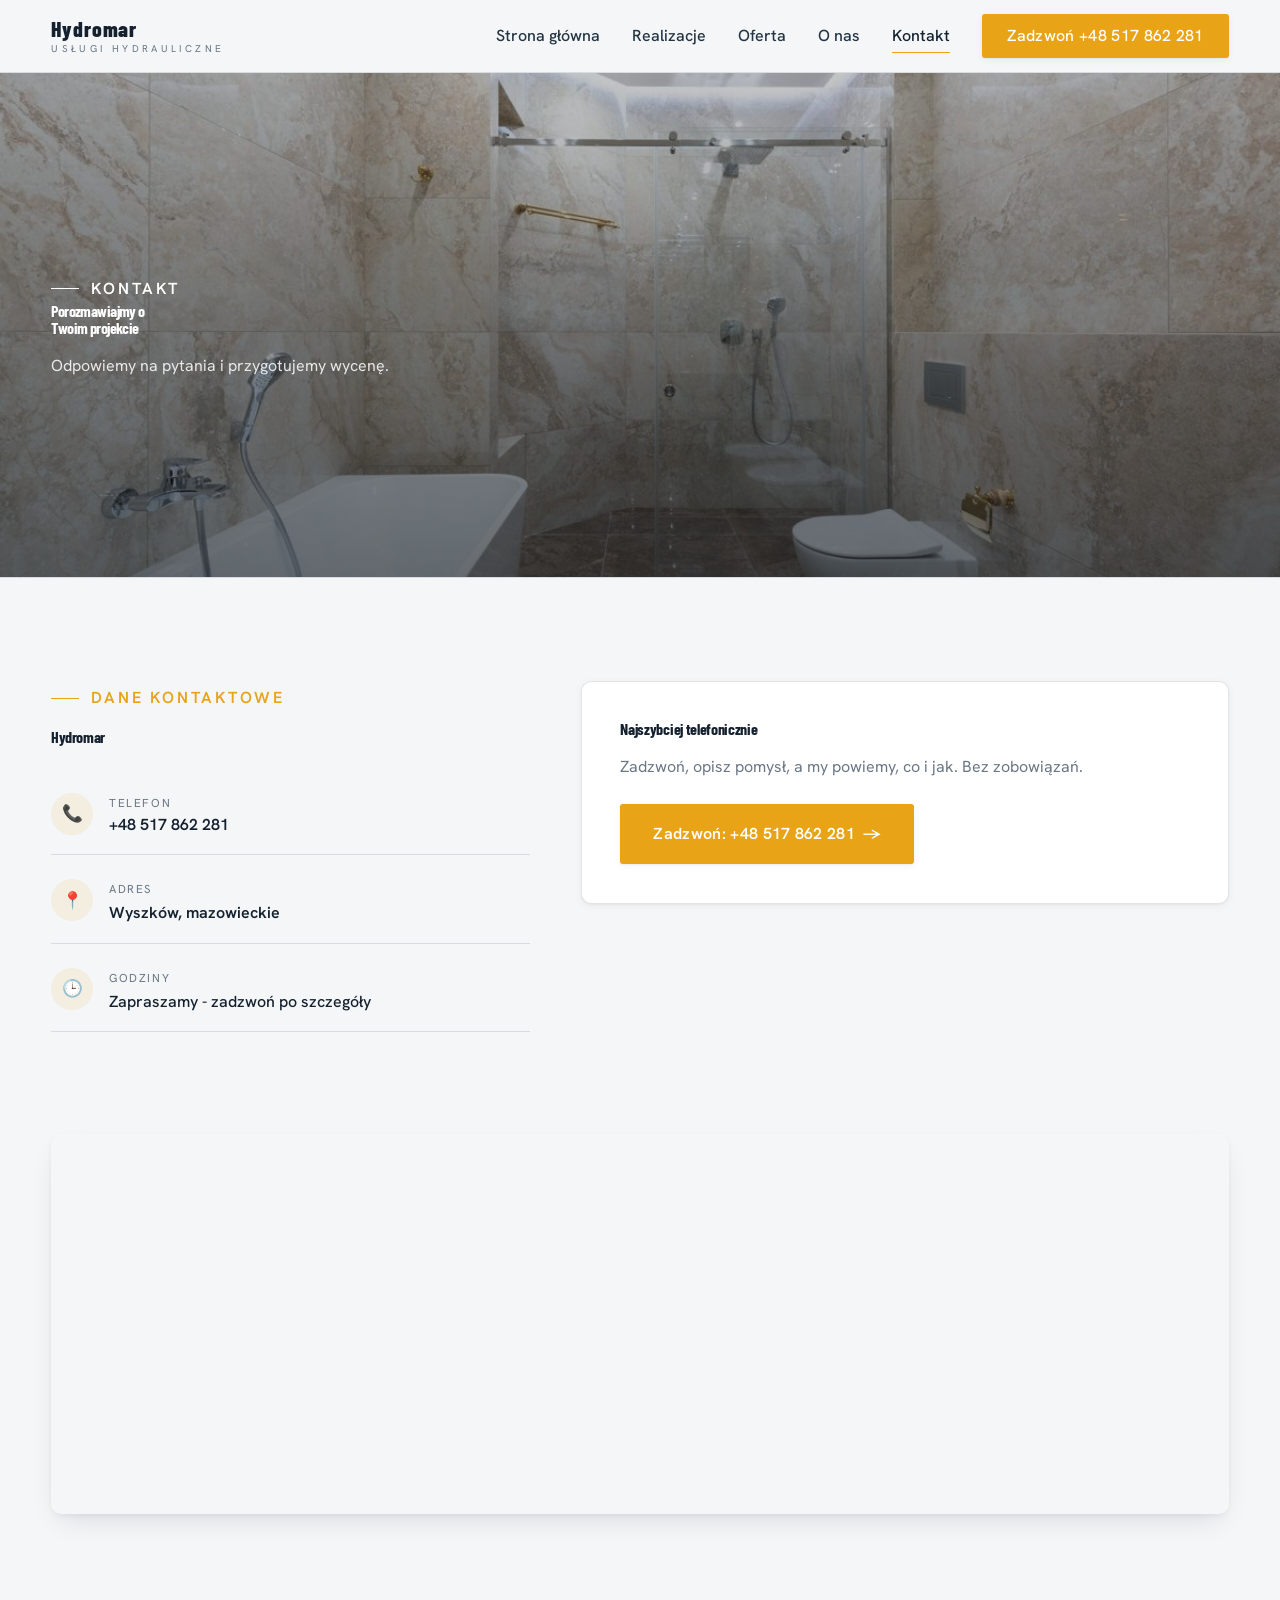
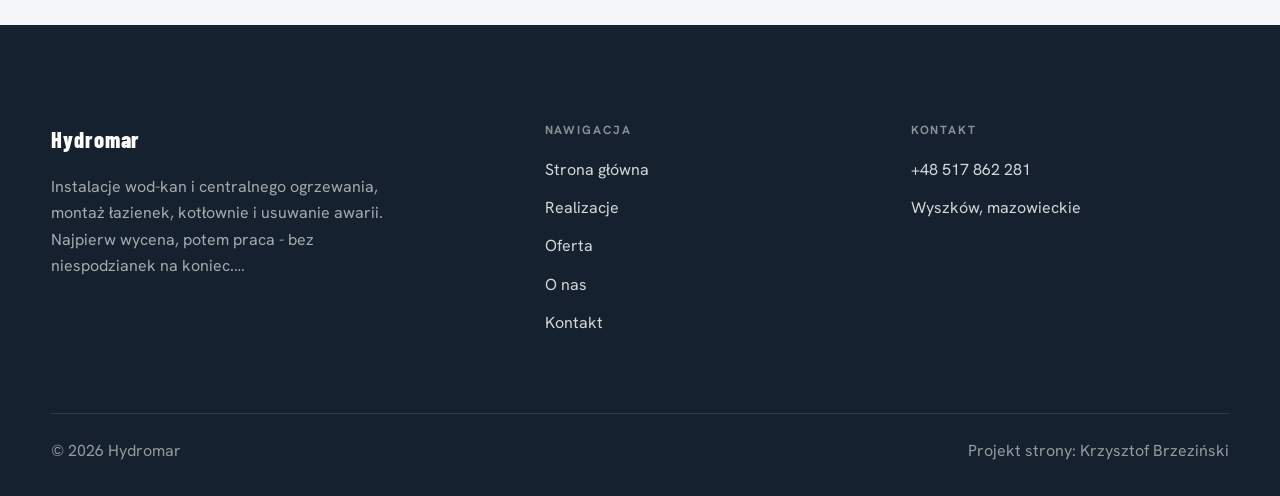
==== kontakt.html @ 0a8b708d "Strona demo: hydromar-uslugi-hydrauliczne" ====
<!DOCTYPE html>
<html lang="pl">
<head>
<meta charset="UTF-8">
<meta name="viewport" content="width=device-width, initial-scale=1.0">
<title>Kontakt - Hydromar</title>
<meta name="description" content="Kontakt Hydromar - Wyszków, mazowieckie">
<link rel="preconnect" href="https://fonts.googleapis.com">
<link rel="preconnect" href="https://fonts.gstatic.com" crossorigin>
<link href="https://fonts.googleapis.com/css2?family=Barlow+Condensed:wght@500;600;700&family=Hanken+Grotesk:wght@400;500;600&display=swap" rel="stylesheet">
<link rel="stylesheet" href="assets/styles.css">
</head>
<body>

<header class="nav">
  <div class="wrap nav-inner">
    <a class="brand" href="index.html"><span class="name">Hydromar</span><span class="sub">Usługi hydrauliczne</span></a>
    <nav class="nav-links">
      <a href="index.html">Strona główna</a>
      <a href="realizacje.html">Realizacje</a>
      <a href="oferta.html">Oferta</a>
      <a href="o-nas.html">O nas</a>
      <a href="kontakt.html" class="active">Kontakt</a>
      <a href="tel:+48517862281" class="btn btn-accent">Zadzwoń +48 517 862 281</a>
    </nav>
    <button class="nav-toggle" aria-label="Menu"><span></span><span></span><span></span></button>
  </div>
</header>

<section class="pagehead">
  <img src="img/g1.jpg" alt="Hydromar - Porozmawiajmy o Twoim projekcie">
  <div class="wrap">
    <span class="eyebrow">Kontakt</span>
    <h1>Porozmawiajmy o Twoim projekcie</h1>
    <p>Odpowiemy na pytania i przygotujemy wycenę.</p>
  </div>
</section>
<section>
  <div class="wrap contact-grid">
    <div class="reveal">
      <span class="eyebrow">Dane kontaktowe</span>
      <h2 style="margin:var(--space-4) 0 var(--space-6)">Hydromar</h2>
      <div class="info-list">
        <div class="info-row"><div class="ic">📞</div><div><div class="lbl">Telefon</div><a class="val" href="tel:+48517862281">+48 517 862 281</a></div></div>
        <div class="info-row"><div class="ic">📍</div><div><div class="lbl">Adres</div><div class="val">Wyszków, mazowieckie</div></div></div>
        <div class="info-row"><div class="ic">🕒</div><div><div class="lbl">Godziny</div><div class="val" style="font-weight:500">Zapraszamy - zadzwoń po szczegóły</div></div></div>
      </div>
    </div>
    <div class="reveal">
      <div class="form">
        <h3 style="margin-bottom:var(--space-4)">Najszybciej telefonicznie</h3>
        <p class="muted" style="margin-bottom:var(--space-5)">Zadzwoń, opisz pomysł, a my powiemy, co i jak. Bez zobowiązań.</p>
        <a href="tel:+48517862281" class="btn btn-accent" style="justify-content:center">Zadzwoń: +48 517 862 281 <span class="arr">→</span></a>
      </div>
    </div>
  </div>
</section>
<section style="padding-top:0">
  <div class="wrap reveal">
    <iframe class="map" title="Hydromar - Wyszków" src="https://maps.google.com/maps?q=52.6348017%2C21.3755526&z=15&output=embed" loading="lazy" referrerpolicy="no-referrer-when-downgrade"></iframe>
  </div>
</section>

<footer>
  <div class="wrap">
    <div class="foot-grid">
      <div class="foot-brand">
        <div class="name">Hydromar</div>
        <p>Instalacje wod-kan i centralnego ogrzewania, montaż łazienek, kotłownie i usuwanie awarii. Najpierw wycena, potem praca - bez niespodzianek na koniec.…</p>
      </div>
      <div class="foot-col">
        <h4>Nawigacja</h4>
        <a href="index.html">Strona główna</a>
        <a href="realizacje.html">Realizacje</a>
        <a href="oferta.html">Oferta</a>
        <a href="o-nas.html">O nas</a>
        <a href="kontakt.html">Kontakt</a>
      </div>
      <div class="foot-col">
        <h4>Kontakt</h4>
        <a href="tel:+48517862281">+48 517 862 281</a>
        <p>Wyszków, mazowieckie</p>
      </div>
    </div>
    <div class="foot-bot">
      <span>© 2026 Hydromar</span>
      <span>Projekt strony: Krzysztof Brzeziński</span>
    </div>
  </div>
</footer>
<div class="sticky-call"><a class="sc-call" href="tel:+48517862281">📞 Zadzwoń</a><a class="sc-quote" href="kontakt.html">Bezpłatna wycena</a></div>

<script src="assets/main.js"></script>
</body>
</html>
---- assets/styles.css ----
/* ============================================================
   STOLBASZ — premium, architektoniczny B2B fit-out
   Jasna paleta, zero brązu. System wg premium-web-craft.
   Projekt strony: Krzysztof Brzeziński
   ============================================================ */

:root{
  /* PALETA — jasna, architektoniczna, chłodna */
  --paper:#F4F6F8;          /* główne tło */
  --paper-2:#E7EBEF;        /* sekcje alternatywne (chłodny jasny szary) */
  --paper-3:#E7EBEF;        /* delikatne wypełnienia */
  --ink:#15212E;            /* tekst główny — chłodny grafit */
  --ink-soft:#243443;       /* nagłówki drugorzędne */
  --muted:#6B7785;          /* tekst poboczny */
  --line:rgba(21,33,46,.12);/* hairline */
  --accent:#E8A317;         /* stonowany petrol-slate — jedyny akcent */
  --accent-d:#C9870C;
  --accent-soft:rgba(232,163,23,.10);
  --dark:#15212E;           /* sekcje ciemne (stopka/CTA) */

  /* ODSTĘPY — skala 4/8 */
  --space-1:4px; --space-2:8px; --space-3:12px; --space-4:16px; --space-5:24px;
  --space-6:32px; --space-7:48px; --space-8:64px; --space-9:96px; --space-10:128px;

  /* TYPOGRAFIA — fluid clamp() */
  --text-sm:clamp(.82rem,.8rem+.1vw,.9rem);
  --text-base:clamp(1rem,.97rem+.15vw,1.1rem);
  --text-lg:clamp(1.12rem,1.05rem+.3vw,1.3rem);
  --text-h3:clamp(1.2rem,1.1rem+.5vw,1.5rem);
  --text-h2:clamp(1.9rem,1.5rem+1.9vw,2.8rem);
  --text-h1:clamp(2.6rem,1.9rem+3.6vw,4.6rem);

  /* PROMIENIE — architektoniczne, raczej ostre */
  --r-sm:3px; --r-md:6px; --r-lg:10px;

  /* RUCH */
  --ease:cubic-bezier(.25,.46,.45,.94); --dur:.24s;

  /* CIENIE — miękkie, warstwowe */
  --sh-sm:0 1px 2px rgba(16,24,32,.04), 0 2px 8px rgba(16,24,32,.05);
  --sh-md:0 2px 6px rgba(16,24,32,.05), 0 12px 28px -8px rgba(16,24,32,.12);
  --sh-lg:0 6px 14px rgba(16,24,32,.07), 0 26px 56px -18px rgba(16,24,32,.22);

  --hairline:1px solid var(--line);

  --font-display:'Barlow Condensed','Hanken Grotesk',sans-serif;
  --font-body:'Hanken Grotesk',sans-serif;
}

*{box-sizing:border-box;margin:0;padding:0}
html{scroll-behavior:smooth}
body{
  font-family:var(--font-body);
  font-size:var(--text-base);
  line-height:1.65;
  color:var(--ink);
  background:var(--paper);
  -webkit-font-smoothing:antialiased;
  text-rendering:optimizeLegibility;
}
img{max-width:100%;display:block}
a{color:inherit;text-decoration:none}

.wrap{width:min(92%,1180px);margin-inline:auto}
section{padding-block:clamp(52px,6.5vw,96px)}

h1,h2,h3{font-family:var(--font-display);font-weight:700;line-height:1.08;letter-spacing:-.02em;color:var(--ink)}
h1{font-size:var(--text-h1);letter-spacing:-.035em}
h2{font-size:var(--text-h2);letter-spacing:-.025em}
h3{font-size:var(--text-h3)}
p{max-width:65ch}

.eyebrow{
  font-family:var(--font-body);
  font-size:var(--text-sm);
  font-weight:600;
  letter-spacing:.18em;
  text-transform:uppercase;
  color:var(--accent);
  display:inline-flex;align-items:center;gap:var(--space-3);
}
.eyebrow::before{content:"";width:28px;height:1px;background:var(--accent);display:inline-block}

.muted{color:var(--muted)}
.lead{font-size:var(--text-lg);line-height:1.55;color:var(--ink-soft);max-width:50ch}

/* ---------- BUTTONS ---------- */
.btn{
  display:inline-flex;align-items:center;gap:var(--space-2);
  font-weight:600;font-size:var(--text-sm);letter-spacing:.02em;
  padding:var(--space-4) var(--space-6);
  border-radius:var(--r-sm);
  transition:transform var(--dur) var(--ease),box-shadow var(--dur) var(--ease),background var(--dur) var(--ease);
  cursor:pointer;border:1px solid transparent;
}
.btn-accent{background:var(--accent);color:#fff;box-shadow:var(--sh-sm)}
.btn-accent:hover{background:var(--accent-d);transform:translateY(-2px);box-shadow:var(--sh-md)}
.btn-accent:active{transform:translateY(0);box-shadow:var(--sh-sm)}
.btn-ghost{background:transparent;color:var(--ink);border-color:var(--line)}
.btn-ghost:hover{border-color:var(--accent);color:var(--accent);transform:translateY(-2px)}
.btn-light{background:#fff;color:var(--ink);box-shadow:var(--sh-sm)}
.btn-light:hover{transform:translateY(-2px);box-shadow:var(--sh-md)}
.btn .arr{transition:transform var(--dur) var(--ease)}
.btn:hover .arr{transform:translateX(4px)}

/* ---------- NAV ---------- */
.nav{
  position:sticky;top:0;z-index:50;
  background:color-mix(in srgb,var(--paper) 88%,transparent);
  backdrop-filter:saturate(140%) blur(10px);
  border-bottom:var(--hairline);
}
.nav-inner{display:flex;align-items:center;justify-content:space-between;height:72px}
.brand{display:flex;flex-direction:column;line-height:1}
.brand .name{font-family:var(--font-display);font-weight:800;font-size:1.35rem;letter-spacing:.04em}
.brand .sub{font-size:.62rem;letter-spacing:.34em;text-transform:uppercase;color:var(--muted);margin-top:5px}
.nav-links{display:flex;align-items:center;gap:var(--space-6)}
.nav-links a{font-size:var(--text-sm);font-weight:500;color:var(--ink-soft);position:relative;padding-block:4px;transition:color var(--dur) var(--ease)}
.nav-links a::after{content:"";position:absolute;left:0;bottom:0;width:0;height:1.5px;background:var(--accent);transition:width var(--dur) var(--ease)}
.nav-links a:hover,.nav-links a.active{color:var(--ink)}
.nav-links a:hover::after,.nav-links a.active::after{width:100%}
.nav-links .btn{padding:var(--space-2) var(--space-5)}
/* przyciski w nav: właściwy kolor (przebij .nav-links a) + bez podkreślenia */
.nav-links a.btn-accent{color:#fff}
.nav-links a.btn-ghost,.nav-links a.btn-light{color:var(--ink)}
.nav-links a.btn::after{display:none}
.nav-toggle{display:none;background:none;border:none;cursor:pointer;flex-direction:column;gap:5px;padding:8px}
.nav-toggle span{width:24px;height:2px;background:var(--ink);transition:var(--dur)}

/* ---------- HERO (split) ---------- */
.hero{position:relative;overflow:hidden;border-bottom:var(--hairline)}
.hero-grid{display:grid;grid-template-columns:1.05fr .95fr;gap:clamp(24px,4vw,60px);align-items:center;
  padding-block:clamp(36px,4.5vw,64px)}
.hero-copy .eyebrow{margin-bottom:var(--space-5)}
.hero-copy h1{margin-bottom:var(--space-5)}
.hero-copy .lead{margin-bottom:var(--space-7)}
.hero-actions{display:flex;flex-wrap:wrap;gap:var(--space-4)}
.hero-art{position:relative;aspect-ratio:4/3;border-radius:var(--r-lg);overflow:hidden;box-shadow:var(--sh-lg)}
.hero-art img{width:100%;height:100%;object-fit:cover}
.hero-art::after{content:"";position:absolute;inset:0;background:linear-gradient(180deg,transparent 55%,rgba(18,24,28,.28))}
.hero-badge{position:absolute;left:var(--space-5);bottom:var(--space-5);z-index:2;
  background:rgba(252,252,251,.94);backdrop-filter:blur(4px);
  border-radius:var(--r-md);padding:var(--space-4) var(--space-5);box-shadow:var(--sh-md);max-width:78%}
.hero-badge strong{display:block;font-family:var(--font-display);font-size:1rem;letter-spacing:-.01em}
.hero-badge span{font-size:var(--text-sm);color:var(--muted)}

/* ---------- HERO duży / kinowy (strona główna) ---------- */
.hero-cine{position:relative;min-height:clamp(560px,82vh,840px);min-height:clamp(560px,82svh,840px);display:flex;align-items:center;overflow:hidden;border-bottom:var(--hairline)}
.hero-cine>img{position:absolute;inset:0;width:100%;height:100%;object-fit:cover;z-index:0}
.hero-cine::after{content:"";position:absolute;inset:0;z-index:1;
  background:linear-gradient(95deg,rgba(13,18,23,.86) 0%,rgba(13,18,23,.64) 32%,rgba(13,18,23,.24) 62%,rgba(13,18,23,.04) 100%)}
.hero-cine .wrap{position:relative;z-index:2;padding-block:var(--space-8)}
.hero-cine .hero-copy{max-width:660px}
.hero-cine .eyebrow{color:#fff;margin-bottom:var(--space-5)}
.hero-cine .eyebrow::before{background:#fff}
.hero-cine h1{color:#fff;margin-bottom:var(--space-5);font-size:clamp(2.9rem,2rem+4.4vw,5.2rem)}
.hero-cine .lead{color:rgba(255,255,255,.92);max-width:48ch;margin-bottom:var(--space-7)}
.hero-cine .hero-actions{display:flex;flex-wrap:wrap;gap:var(--space-4)}
@media(max-width:680px){
  .hero-cine{min-height:clamp(520px,76vh,640px);min-height:clamp(520px,76svh,640px);align-items:flex-end}
  .hero-cine::after{background:linear-gradient(0deg,rgba(13,18,23,.9) 6%,rgba(13,18,23,.45) 55%,rgba(13,18,23,.25) 100%)}
  .hero-cine .wrap{padding-bottom:var(--space-9)}
}

/* full-bleed hero variant (podstrony) */
.pagehead{position:relative;min-height:46vh;min-height:46svh;display:flex;align-items:flex-end;overflow:hidden;border-bottom:var(--hairline)}
.pagehead img{position:absolute;inset:0;width:100%;height:100%;object-fit:cover}
.pagehead::after{content:"";position:absolute;inset:0;background:linear-gradient(180deg,rgba(18,24,28,.25),rgba(18,24,28,.62))}
.pagehead .wrap{position:relative;z-index:2;padding-block:var(--space-9);color:#fff}
.pagehead h1{color:#fff;max-width:18ch}
.pagehead .eyebrow{color:#fff}
.pagehead .eyebrow::before{background:#fff}
.pagehead p{color:rgba(255,255,255,.86);margin-top:var(--space-4);max-width:54ch}

/* ---------- STRIP (pasek skrótów / liczby) ---------- */
.strip{background:var(--dark);color:#fff}
.strip .wrap{display:grid;grid-template-columns:repeat(4,1fr);gap:var(--space-6);padding-block:var(--space-8)}
.strip .item .k{font-family:var(--font-display);font-size:clamp(1.6rem,1.2rem+1.4vw,2.4rem);font-weight:800;letter-spacing:-.02em;color:#fff}
.strip .item .v{font-size:var(--text-sm);color:rgba(255,255,255,.66);margin-top:var(--space-2);line-height:1.45}
.strip .item{border-left:2px solid var(--accent);padding-left:var(--space-5)}

/* ---------- SECTION HEAD ---------- */
.head{max-width:48rem;margin-bottom:var(--space-8)}
.head.center{margin-inline:auto;text-align:center}
.head .eyebrow{margin-bottom:var(--space-4)}
.head h2{margin-bottom:var(--space-4)}
.head p{color:var(--muted);font-size:var(--text-lg);line-height:1.55}
.head.center p{margin-inline:auto}

/* ---------- INTRO SPLIT ---------- */
.split{display:grid;grid-template-columns:.92fr 1.08fr;gap:clamp(28px,5vw,80px);align-items:center}
.split.rev{grid-template-columns:1.08fr .92fr}
.split.rev .split-art{order:-1}
.split-art{position:relative;aspect-ratio:5/4;border-radius:var(--r-lg);overflow:hidden;box-shadow:var(--sh-lg)}
.split-art img{width:100%;height:100%;object-fit:cover}
.split-copy h2{margin-bottom:var(--space-5)}
.split-copy p+p{margin-top:var(--space-4)}
.split-copy .btn{margin-top:var(--space-6)}

/* ---------- SERVICES (zakres) ---------- */
.svc-grid{display:grid;grid-template-columns:repeat(auto-fit,minmax(280px,1fr));gap:var(--space-5)}
.svc{background:#fff;border:var(--hairline);border-radius:var(--r-md);padding:var(--space-7) var(--space-6);
  transition:transform var(--dur) var(--ease),box-shadow var(--dur) var(--ease),border-color var(--dur) var(--ease);
  position:relative;overflow:hidden}
.svc::before{content:"";position:absolute;left:0;top:0;width:3px;height:0;background:var(--accent);transition:height var(--dur) var(--ease)}
.svc:hover{transform:translateY(-4px);box-shadow:var(--sh-md);border-color:transparent}
.svc:hover::before{height:100%}
.svc .ic{font-family:var(--font-display);font-size:.8rem;font-weight:700;letter-spacing:.12em;color:var(--accent);margin-bottom:var(--space-4)}
.svc h3{margin-bottom:var(--space-3);font-size:1.22rem}
.svc p{color:var(--muted);font-size:var(--text-base);line-height:1.6}

/* big detailed service rows */
.svc-row{display:grid;grid-template-columns:.8fr 1.2fr;gap:clamp(20px,4vw,60px);align-items:center;padding-block:var(--space-8)}
.svc-row+.svc-row{border-top:var(--hairline)}
.svc-row.rev{grid-template-columns:1.2fr .8fr}
.svc-row.rev .svc-row-art{order:-1}
.svc-row-art{aspect-ratio:4/3;border-radius:var(--r-md);overflow:hidden;box-shadow:var(--sh-md)}
.svc-row-art img{width:100%;height:100%;object-fit:cover}
.svc-row h3{font-size:1.5rem;margin-bottom:var(--space-4)}
.svc-row .num{font-family:var(--font-display);font-size:.85rem;font-weight:700;letter-spacing:.14em;color:var(--accent);display:block;margin-bottom:var(--space-3)}
.svc-row ul{list-style:none;margin-top:var(--space-4);display:flex;flex-direction:column;gap:var(--space-2)}
.svc-row li{position:relative;padding-left:var(--space-5);color:var(--muted);font-size:var(--text-base)}
.svc-row li::before{content:"";position:absolute;left:0;top:.62em;width:8px;height:1px;background:var(--accent)}

/* ---------- GALLERY (realizacje) ---------- */
.gallery{display:grid;grid-template-columns:repeat(12,1fr);gap:var(--space-4);grid-auto-rows:200px}
.tile{position:relative;overflow:hidden;border-radius:var(--r-md);box-shadow:var(--sh-sm);
  transition:transform var(--dur) var(--ease),box-shadow var(--dur) var(--ease)}
.tile img{width:100%;height:100%;object-fit:cover;transition:transform .6s var(--ease)}
.tile:hover{box-shadow:var(--sh-md)}
.tile:hover img{transform:scale(1.05)}
.tile .cap{position:absolute;left:0;right:0;bottom:0;padding:var(--space-5) var(--space-4) var(--space-4);
  background:linear-gradient(transparent,rgba(18,24,28,.78));color:#fff;
  font-size:var(--text-sm);font-weight:600;letter-spacing:.01em;
  opacity:0;transform:translateY(8px);transition:var(--dur) var(--ease)}
.tile:hover .cap{opacity:1;transform:translateY(0)}
.tile .cap small{display:block;font-weight:400;opacity:.78;letter-spacing:.04em;text-transform:uppercase;font-size:.66rem;margin-top:3px}
/* bento spans */
.t-wide{grid-column:span 6}
.t-tall{grid-column:span 6;grid-row:span 2}
.t-std{grid-column:span 6}
.t-third{grid-column:span 4}
.t-two3{grid-column:span 8}

/* ---------- TRUST / WIARYGODNOŚĆ ---------- */
.trust{background:var(--paper-2)}
.trust-grid{display:grid;grid-template-columns:repeat(auto-fit,minmax(240px,1fr));gap:var(--space-5);margin-top:var(--space-7)}
.trust-card{background:#fff;border-radius:var(--r-md);padding:var(--space-7) var(--space-6);box-shadow:var(--sh-sm);border-top:3px solid var(--accent)}
.trust-card .big{font-family:var(--font-display);font-size:clamp(1.8rem,1.3rem+1.6vw,2.6rem);font-weight:800;letter-spacing:-.02em;color:var(--ink);line-height:1}
.trust-card h3{font-size:1.12rem;margin:var(--space-3) 0 var(--space-2)}
.trust-card p{color:var(--muted);font-size:var(--text-base);line-height:1.55}

/* ---------- CTA band ---------- */
.cta{background:var(--dark);color:#fff;position:relative;overflow:hidden}
.cta .wrap{display:grid;grid-template-columns:1.4fr .6fr;gap:var(--space-7);align-items:center;position:relative;z-index:2}
.cta h2{color:#fff;max-width:20ch}
.cta p{color:rgba(255,255,255,.74);margin-top:var(--space-4)}
.cta-actions{display:flex;flex-direction:column;gap:var(--space-3);align-items:flex-start}
.cta::before{content:"";position:absolute;right:-80px;top:-80px;width:360px;height:360px;border-radius:50%;
  background:radial-gradient(circle,var(--accent-soft),transparent 70%)}

/* ---------- CONTACT ---------- */
.contact-grid{display:grid;grid-template-columns:.85fr 1.15fr;gap:clamp(28px,4vw,56px);align-items:start}
.info-list{display:flex;flex-direction:column;gap:var(--space-2)}
.info-row{display:flex;gap:var(--space-4);align-items:flex-start;padding-block:var(--space-4);border-bottom:var(--hairline)}
.info-row .ic{flex:none;width:42px;height:42px;display:grid;place-items:center;border-radius:50%;
  background:var(--accent-soft);color:var(--accent);font-size:1.05rem}
.info-row .lbl{font-size:.72rem;letter-spacing:.14em;text-transform:uppercase;color:var(--muted)}
.info-row .val{font-weight:600;font-size:var(--text-base);margin-top:2px}
.info-row a.val:hover{color:var(--accent)}
.map{border:none;border-radius:var(--r-lg);box-shadow:var(--sh-md);width:100%;height:100%;min-height:380px;filter:grayscale(.2) contrast(1.02)}
.form{background:#fff;border:var(--hairline);border-radius:var(--r-lg);padding:clamp(24px,3vw,40px);box-shadow:var(--sh-sm)}
.form .fld{margin-bottom:var(--space-5)}
.form label{display:block;font-size:var(--text-sm);font-weight:600;margin-bottom:var(--space-2)}
.form input,.form textarea{width:100%;font-family:inherit;font-size:var(--text-base);color:var(--ink);
  padding:var(--space-4);border:var(--hairline);border-radius:var(--r-sm);background:var(--paper);transition:border-color var(--dur)}
.form input:focus,.form textarea:focus{outline:none;border-color:var(--accent);background:#fff}
.form textarea{resize:vertical;min-height:120px}
.form .note{font-size:var(--text-sm);color:var(--muted);margin-top:var(--space-3)}

/* ---------- FOOTER ---------- */
footer{background:var(--dark);color:#fff;padding-block:var(--space-9) var(--space-6)}
.foot-grid{display:grid;grid-template-columns:1.4fr 1fr 1fr;gap:var(--space-7);margin-bottom:var(--space-8)}
.foot-brand .name{font-family:var(--font-display);font-weight:800;font-size:1.4rem;letter-spacing:.04em}
.foot-brand p{color:rgba(255,255,255,.62);margin-top:var(--space-4);font-size:var(--text-base);max-width:38ch}
.foot-col h4{font-size:.74rem;letter-spacing:.16em;text-transform:uppercase;color:rgba(255,255,255,.5);margin-bottom:var(--space-4)}
.foot-col a,.foot-col p{display:block;color:rgba(255,255,255,.82);font-size:var(--text-base);margin-bottom:var(--space-3)}
.foot-col a:hover{color:#fff}
.foot-bot{border-top:1px solid rgba(255,255,255,.12);padding-top:var(--space-5);display:flex;justify-content:space-between;flex-wrap:wrap;gap:var(--space-3);
  font-size:var(--text-sm);color:rgba(255,255,255,.55)}
.foot-bot a:hover{color:#fff}

/* ---------- REVEAL ---------- */
.reveal{opacity:0;transform:translateY(22px);transition:opacity .6s var(--ease),transform .6s var(--ease)}
.reveal.in{opacity:1;transform:none}

/* ---------- RESPONSIVE ---------- */
@media(max-width:920px){
  .hero-grid,.split,.split.rev,.svc-row,.svc-row.rev,.cta .wrap,.contact-grid,.foot-grid{grid-template-columns:1fr}
  .split.rev .split-art,.svc-row.rev .svc-row-art{order:0}
  .hero-art{aspect-ratio:16/10;max-height:420px}
  .strip .wrap{grid-template-columns:repeat(2,1fr);gap:var(--space-7)}
  .gallery{grid-auto-rows:180px}
  .t-wide,.t-tall,.t-std,.t-third,.t-two3{grid-column:span 6}
  .t-tall{grid-row:span 1}
  .cta-actions{flex-direction:row;flex-wrap:wrap}
  .foot-grid{gap:var(--space-6)}
}
@media(max-width:680px){
  .nav-links{position:fixed;inset:72px 0 auto 0;background:var(--paper);flex-direction:column;align-items:stretch;
    gap:0;padding:var(--space-4) 6%;border-bottom:var(--hairline);box-shadow:var(--sh-md);
    transform:translateY(-120%);transition:transform var(--dur) var(--ease)}
  .nav-links.open{transform:translateY(0)}
  .nav-links a{padding-block:var(--space-4);border-bottom:var(--hairline)}
  .nav-links .btn{margin-top:var(--space-3);justify-content:center}
  .nav-toggle{display:flex}
  .strip .wrap{grid-template-columns:1fr}
  .gallery{grid-template-columns:repeat(6,1fr)}
  .foot-grid{grid-template-columns:1fr}
}
@media(prefers-reduced-motion:reduce){
  *{animation-duration:.01ms!important;transition:none!important}
  .reveal{opacity:1!important;transform:none!important}
  html{scroll-behavior:auto}
}

/* ============================================================
   PREMIUM LAYER — destylat deep-researchu branż (anty-AI, spokój).
   Zmienne STOLBASZ (--accent/--ink/--paper/--line/--dark). Ruch ledwo
   zauważalny, krzywa cubic-bezier(.16,.84,.44,1); prefers-reduced-motion
   pokryte blanketem wyżej. Karty hairline zamiast cieni = #1 sygnał „nie-AI".
   ============================================================ */

/* więcej oddechu między sekcjami (liderzy: 110-130px) */
section{padding-block:clamp(64px,8vw,128px)}

/* 1) Aksamitny reveal — dłuższa, miękka krzywa zamiast „skoku" */
.reveal{transition:opacity .9s cubic-bezier(.16,.84,.44,1),transform .9s cubic-bezier(.16,.84,.44,1);will-change:opacity,transform}
/* stagger TYLKO w galerii (tam pozycja = porządek dzieci) */
.gallery .reveal:nth-child(2){transition-delay:.07s}
.gallery .reveal:nth-child(3){transition-delay:.14s}
.gallery .reveal:nth-child(4){transition-delay:.21s}
.gallery .reveal:nth-child(5){transition-delay:.28s}
.gallery .reveal:nth-child(6){transition-delay:.35s}

/* 2) Hero — Ken Burns POPRAWNY (czysty powolny zoom od środka, BEZ translateY).
   Historia 26.06: stary wariant miał translateY(-1.2%) → widoczny dryf GÓRA-DÓŁ
   = skarga „hero lata/rusza się". Poprawny KB (jak działające gastro/studio):
   sam scale, transform-origin center, wolno, desktop-only, respektuje reduced-motion.
   ZASADA: Ken Burns = TYLKO scale (zoom). Nigdy translateY/translateX w pętli hero. */
@keyframes heroBreath{from{transform:scale(1.05)}to{transform:scale(1.12)}}
@media(min-width:900px){
  .hero-cine>img{transform-origin:center;will-change:transform;backface-visibility:hidden;
    animation:heroBreath 30s ease-out infinite alternate}
}

/* 3) Akcentowy hairline pod nagłówkiem sekcji, który „rysuje się" przy wejściu */
.head h2{position:relative;padding-bottom:18px}
.head h2::after{content:"";position:absolute;left:0;bottom:0;height:1px;width:0;background:var(--accent);transition:width 1s cubic-bezier(.16,.84,.44,1) .15s}
.head.center h2::after{left:50%;transform:translateX(-50%)}
.head.reveal.in h2::after,.head.center.reveal.in h2::after{width:54px}

/* 4) Karty HAIRLINE zamiast cieni/zaokrągleń (najmocniejszy anty-AI detal) */
.svc{background:transparent;border:1px solid var(--line);border-radius:var(--r-sm);box-shadow:none}
.svc:hover{box-shadow:none;border-color:var(--accent);transform:translateY(-3px)}
.trust-card{background:transparent;box-shadow:none;border:1px solid var(--line);border-top:2px solid var(--accent);border-radius:var(--r-sm)}
.tile{box-shadow:none;border-radius:var(--r-sm)}
.tile:hover{box-shadow:none}

/* 5) Sticky-nav kondensuje się po przewinięciu (sygnał dopracowania) */
.nav{transition:box-shadow .4s ease,background .4s ease}
.nav.is-stuck{box-shadow:0 1px 0 var(--line),0 14px 30px -24px rgba(0,0,0,.45)}
.nav-inner{transition:height .35s var(--ease)}
.nav.is-stuck .nav-inner{height:60px}

/* 6) MANIFESTO — pełnoekranowy cytat-bohater (zastępuje generyczne „Dlaczego my") */
.manifesto{background:var(--paper-2);text-align:center}
.manifesto .wrap{max-width:60rem}
.manifesto p{font-family:var(--font-display);font-style:italic;font-size:clamp(1.6rem,1rem+2.4vw,2.8rem);line-height:1.32;color:var(--ink-soft);margin-inline:auto;max-width:26ch;position:relative;padding-top:var(--space-8)}
.manifesto p::before{content:"";position:absolute;top:0;left:50%;transform:translateX(-50%);width:54px;height:1px;background:var(--accent)}
.manifesto p span{color:var(--accent);font-style:italic}

/* 7) GATEWAYS — 3 duże bramy-zdjęcia (zamiast paska menu usług) */
.gateways{display:grid;grid-template-columns:repeat(3,1fr);gap:var(--space-4)}
.gateway{position:relative;aspect-ratio:3/4;overflow:hidden;border-radius:var(--r-sm);display:block}
.gateway img{width:100%;height:100%;object-fit:cover;transition:transform .8s var(--ease),filter .5s var(--ease)}
.gateway::after{content:"";position:absolute;inset:0;background:linear-gradient(180deg,transparent 38%,rgba(18,24,28,.74))}
.gateway:hover img{transform:scale(1.05);filter:brightness(1.05)}
.gateway .g-ttl{position:absolute;left:0;right:0;bottom:0;z-index:2;padding:var(--space-6) var(--space-5);color:#fff;font-family:var(--font-display);font-size:1.45rem;letter-spacing:-.01em;line-height:1.15}
.gateway .g-ttl small{display:block;font-family:var(--font-body);font-size:var(--text-sm);font-weight:400;opacity:.82;letter-spacing:.03em;margin-top:5px}
@media(max-width:760px){.gateways{grid-template-columns:1fr}.gateway{aspect-ratio:16/10}}

/* 8) LOGO klienta w nagłówku (gdy podane --logo) */
.brand-logo{height:40px;width:auto;max-width:220px;object-fit:contain;display:block}
.nav.is-stuck .brand-logo{height:34px}
@media(max-width:680px){.brand-logo{height:32px}}

/* === rodzina: fachowcy === */
/* ============================================================
   RODZINA: FACHOWCY (hydraulik/elektryk/remont/brukarstwo/ogrodzenia)
   Doklejane NA WIERZCH base.css. Dziedziczy paletę/fonty skórki (trade/elektryk).
   Filozofia: telefon-bohater + zaufanie + „bezpłatna wycena". Spokój, nie krzyk.
   (count-up i podwójny iframe mapy świadomie pominięte - krytyka blueprintu.)
   ============================================================ */

/* --- PROCES - oś „jak pracujemy" (podpis rodziny, czego nie ma w meblach) --- */
.proces{background:var(--paper-2)}
.proces-line{list-style:none;display:grid;grid-template-columns:repeat(4,1fr);gap:var(--space-5);position:relative;margin:0;padding:0}
.proces-line li{position:relative;padding-top:var(--space-7)}
.proces-line li::before{content:"";position:absolute;top:14px;left:0;right:0;height:1px;background:var(--line)}
.proces-line li:last-child::before{right:50%}
.proces-line li:first-child::before{left:50%}
.proces-line li::after{content:"";position:absolute;top:9px;left:calc(50% - 6px);width:11px;height:11px;border-radius:50%;background:var(--accent);box-shadow:0 0 0 4px var(--paper-2)}
.proces-line .pno{font-family:var(--font-display);font-weight:800;font-size:1.5rem;color:var(--accent);letter-spacing:-.02em;display:block;margin-bottom:var(--space-3);text-align:center}
.proces-line h3{font-size:1.1rem;margin-bottom:var(--space-2);text-align:center}
.proces-line p{color:var(--muted);font-size:var(--text-sm);line-height:1.5;text-align:center;max-width:26ch;margin-inline:auto}
@media(max-width:820px){
  .proces-line{grid-template-columns:1fr;gap:0}
  .proces-line li{padding:var(--space-5) 0 var(--space-5) var(--space-7)}
  .proces-line li::before{left:5px;right:auto;top:0;bottom:0;width:1px;height:auto}
  .proces-line li:first-child::before,.proces-line li:last-child::before{left:5px;right:auto}
  .proces-line li::after{top:var(--space-6);left:0}
  .proces-line .pno,.proces-line h3,.proces-line p{text-align:left;margin-inline:0}
}

/* --- OBSZAR DZIAŁANIA - lokalność (chipy z REALNEGO miasta, bez drugiego iframe) --- */
.obszar .head{text-align:center;margin-inline:auto}
.obszar .head .eyebrow{justify-content:center}
.obszar-list{list-style:none;display:flex;flex-wrap:wrap;justify-content:center;gap:var(--space-3);margin:0;padding:0;max-width:60rem;margin-inline:auto}
.obszar-list li{border:1px solid var(--line);border-radius:999px;padding:var(--space-2) var(--space-5);
  font-size:var(--text-sm);font-weight:600;color:var(--ink-soft);transition:border-color .24s var(--ease),color .24s var(--ease)}
.obszar-list li:hover{border-color:var(--accent);color:var(--accent)}
.obszar-list li.is-home{background:var(--accent);border-color:var(--accent);color:#fff}

/* --- STICKY-CALL - dolny pasek mobile (najważniejszy konwerter tej rodziny) --- */
.sticky-call{display:none}
@media(max-width:820px){
  .sticky-call{display:grid;grid-template-columns:1fr 1fr;gap:1px;position:fixed;left:0;right:0;bottom:0;z-index:90;
    background:var(--line);box-shadow:0 -6px 20px -10px rgba(0,0,0,.4)}
  .sticky-call a{padding:15px 8px;text-align:center;font-weight:700;font-size:.95rem;letter-spacing:.01em}
  .sc-call{background:var(--accent);color:#fff}
  .sc-quote{background:var(--paper);color:var(--ink)}
  body{padding-bottom:56px}
}

/* --- Telefon w nagłówku trochę mocniejszy (CTA „Zadzwoń”) --- */
.nav-links a.btn-accent .nav-tel{font-variant-numeric:tabular-nums}

/* --- Blok „Awaria? Dzwoń” (opcjonalny, hydraulik/elektryk) --- */
.awaria{background:var(--dark);color:#fff}
.awaria .wrap{display:flex;flex-wrap:wrap;align-items:center;justify-content:space-between;gap:var(--space-5);padding-block:var(--space-7)}
.awaria h3{color:#fff;font-size:clamp(1.3rem,1rem+1.2vw,1.8rem)}
.awaria p{color:rgba(255,255,255,.72);margin-top:var(--space-2)}
.awaria .btn-accent{white-space:nowrap}
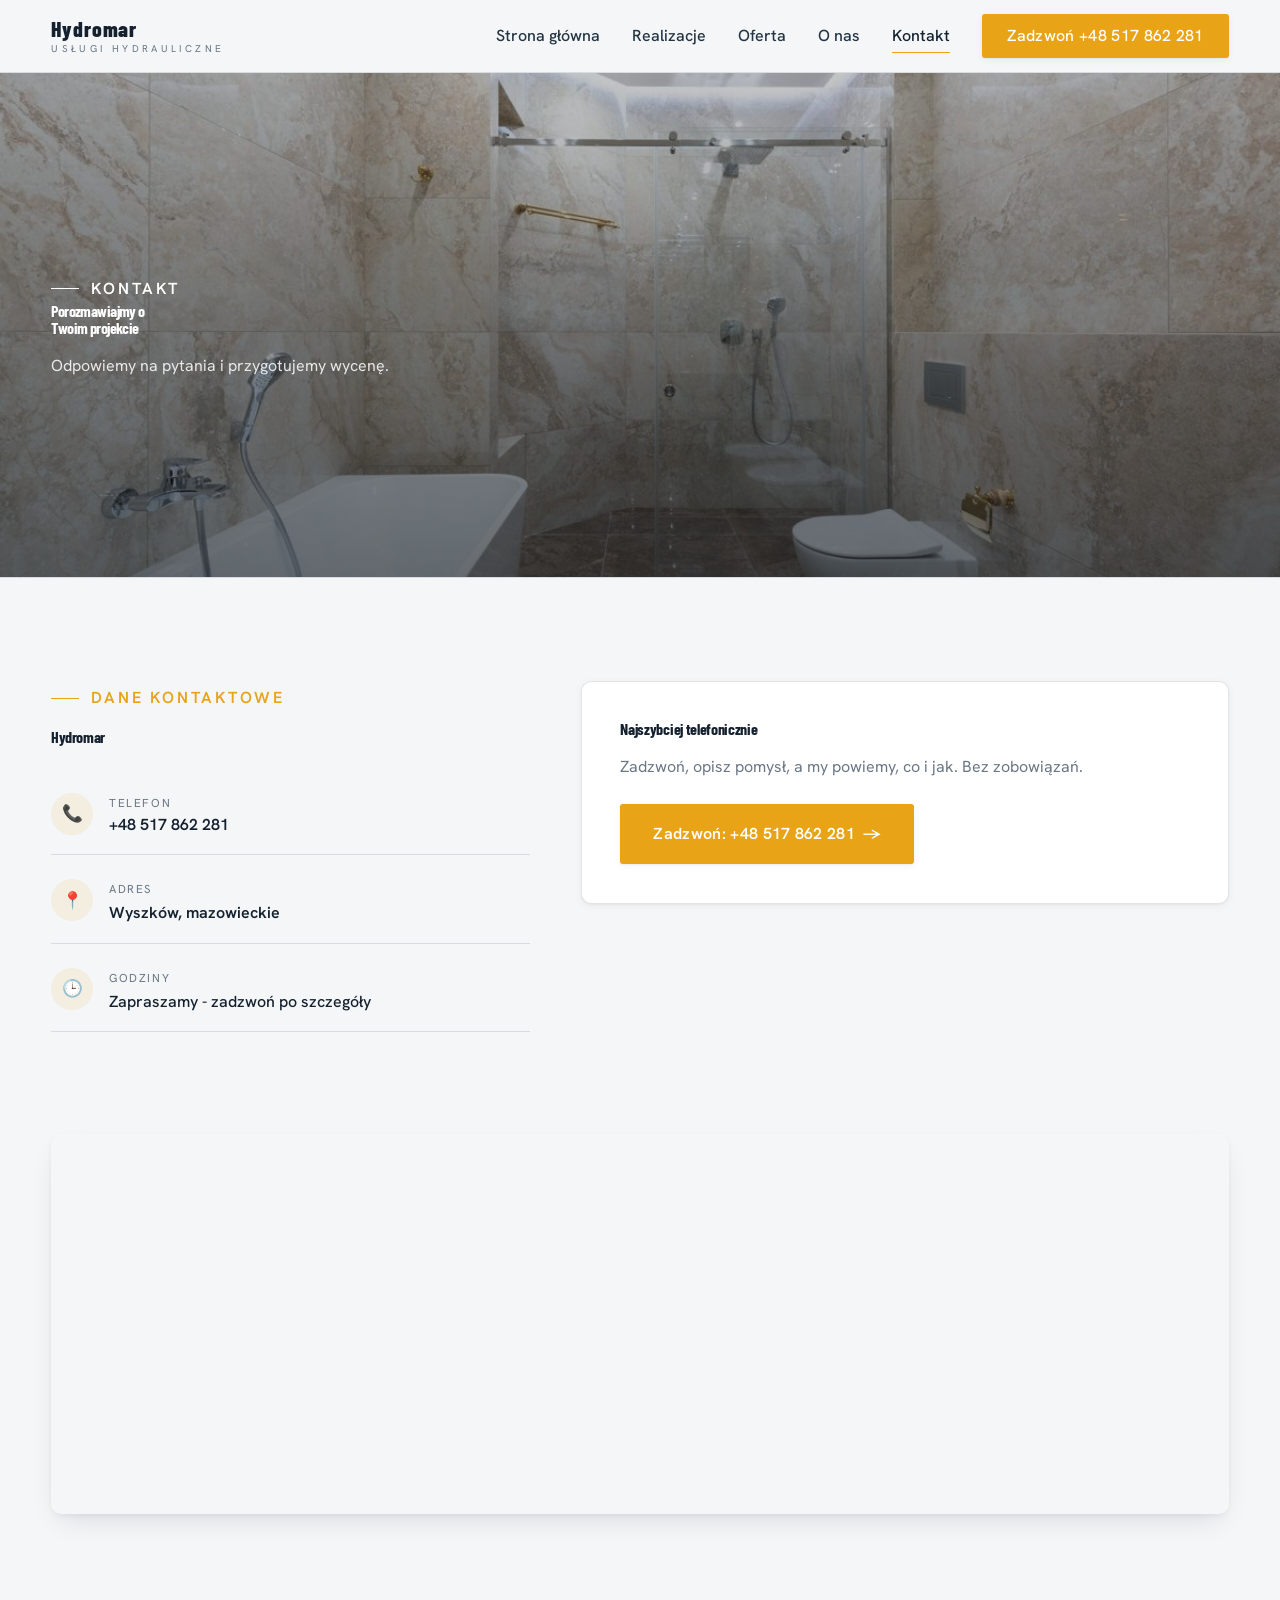
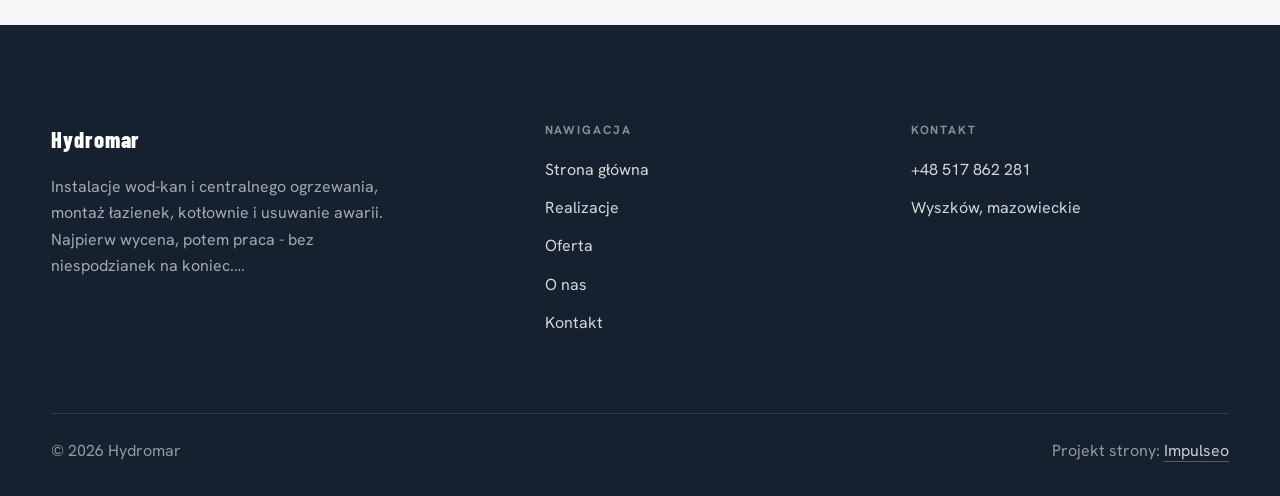
==== commit d57b4e53: "Stopka: podpis Impulseo z linkiem + poprawka znikajacego napisu w naglowku" ====
--- a/kontakt.html
+++ b/kontakt.html
@@ -84,7 +84,7 @@
     </div>
     <div class="foot-bot">
       <span>© 2026 Hydromar</span>
-      <span>Projekt strony: Krzysztof Brzeziński</span>
+      <span>Projekt strony: <a class="foot-credit" href="https://impulseo.pl" target="_blank" rel="noopener">Impulseo</a></span>
     </div>
   </div>
 </footer>
--- a/assets/styles.css
+++ b/assets/styles.css
@@ -1,7 +1,7 @@
 /* ============================================================
    STOLBASZ — premium, architektoniczny B2B fit-out
    Jasna paleta, zero brązu. System wg premium-web-craft.
-   Projekt strony: Krzysztof Brzeziński
+   Projekt strony: Impulseo (impulseo.pl)
    ============================================================ */
 
 :root{
@@ -452,3 +452,64 @@
 .awaria h3{color:#fff;font-size:clamp(1.3rem,1rem+1.2vw,1.8rem)}
 .awaria p{color:rgba(255,255,255,.72);margin-top:var(--space-2)}
 .awaria .btn-accent{white-space:nowrap}
+
+/* === HERO-FIT (29.07.2026) — hero DOPASOWUJE SIĘ do wysokości okna =========================
+   Zgłoszenie K. 29.07: na jego laptopie przyciski CTA w hero były ucięte dolną krawędzią
+   (Modern House). Pomiar headless (1512x879 → realny widok 792 px): dolna krawędź CTA
+   wypadała 123 px POD ekranem. Nawet przy maksymalnym oknie (982) było -20 px.
+
+   DLACZEGO POPRZEDNI FIX NIE DZIAŁAŁ: 27.07 dołożyliśmy @media(max-height:820px) — próg.
+   Widok K. ma ~792-895 px, czyli TUŻ NAD progiem → reguła w ogóle się nie włączała.
+   Progi są kruche: każdy inny laptop/dok/pasek zakładek przesuwa granicę.
+
+   ROZWIĄZANIE: zero progów. Każdy rozmiar, który decyduje o wysokości hero (typografia,
+   odstępy, padding), dostaje `min(dotychczasowa-wartość, X svh)` — czyli na wysokim ekranie
+   nic się nie zmienia, a im niższe okno, tym płynniej mniejsze. Treści NIE ucinamy.
+
+   Doklejane na SAM KONIEC styles.css (po motion) → wygrywa kaskadę, nie rusza reguł w miejscu.
+   Weryfikacja: tools-retrofit/measure_fold.py (mierzy zapas pod CTA dla 720/800/879/982). */
+
+/* ---------- HERO KINOWY (strona główna, rodziny „editorial") ---------- */
+.hero-cine .wrap{padding-block:min(var(--space-8),4svh)}
+.hero-cine .eyebrow{margin-bottom:min(var(--space-5),2svh)}
+.hero-cine h1{font-size:min(clamp(2.9rem,2rem + 4.4vw,5.2rem),7.6svh);
+  margin-bottom:min(var(--space-5),2.4svh)}
+.hero-cine .lead{font-size:min(1.125rem,2.3svh);line-height:1.55;
+  margin-bottom:min(var(--space-7),3.2svh)}
+
+/* ---------- HERO FACHOWCY — wariant A (pełny ekran) ---------- */
+.hf-panel{padding-top:min(clamp(6.5rem,13vh,9rem),11svh);
+  padding-bottom:min(clamp(2.6rem,6vh,3.6rem),4svh)}
+.hf-title{font-size:min(clamp(2.3rem,1.6rem + 3.2vw,4.3rem),7svh);
+  margin-top:min(var(--space-4),1.8svh);margin-bottom:min(var(--space-4),1.8svh)}
+.hf-lead{font-size:min(1.18rem,2.3svh);line-height:1.5}
+.hf-phone{margin-top:min(var(--space-6),2.8svh);margin-bottom:min(var(--space-5),2.2svh)}
+.hf-phone-num{font-size:min(clamp(2rem,1.5rem + 2.4vw,3.05rem),5.2svh)}
+.hf-trust{margin-top:min(var(--space-6),2.6svh);padding-top:min(var(--space-4),1.6svh)}
+
+/* Telefon: tam liczy się czytelność, nie upychanie — skalowanie wysokością wyłączone,
+   bo przy 844 px wysokości ekranu svh-limity zaczęłyby zmniejszać tekst bez potrzeby. */
+@media(max-width:680px){
+  .hero-cine h1{font-size:clamp(1.9rem,1.15rem + 4.4vw,2.7rem)}
+  .hero-cine .lead{font-size:.98rem}
+  .hf-title{font-size:clamp(2.1rem,1.6rem + 3.2vw,3rem)}
+  .hf-lead{font-size:1rem}
+  .hf-phone-num{font-size:clamp(1.9rem,1.5rem + 2.4vw,2.5rem)}
+}
+/* === /HERO-FIT === */
+
+
+/* ====== IMPULSEO-FIX-20260731 ======================================================
+   1) PODPIS w stopce jest teraz linkiem do impulseo.pl - ma być widocznie klikalny.
+   2) ŻYWY NAGŁÓWEK: warstwa przenikających kadrów (.mt-hero-layer) miała z-index:1, więc
+      lądowała NAD przyciemnieniem hero, a w rodzinie „fachowcy" nawet nad panelem z tekstem
+      (.hf-panel nie miał własnego z-index). Efekt: przy zmianie zdjęcia napis znikał i wracał.
+      Teraz warstwa idzie tam, gdzie zdjęcie tła (z-index:-2), a treść nagłówka dostaje twardy
+      z-index:3. Zmieniają się WYŁĄCZNIE zdjęcia w tle - napis stoi nieruchomo.
+      (hero-cine celowo pominięte: tam img ma z-index:0 i układ był poprawny.) */
+.foot-bot a.foot-credit{color:rgba(255,255,255,.78);text-decoration:none;border-bottom:1px solid rgba(255,255,255,.28)}
+.foot-bot a.foot-credit:hover{color:#fff;border-bottom-color:#fff}
+.hero-fach > img.mt-hero-layer,.hero-gastro > img.mt-hero-layer,.hero-auto > img.mt-hero-layer,
+.hero-dom > img.mt-hero-layer,.hero-studio > img.mt-hero-layer{z-index:-2}
+.hf-panel,.hf-inner,.hd-panel,.hk-panel,.ha-inner,.hs-inner,.hg-inner{position:relative;z-index:3}
+/* ====== koniec IMPULSEO-FIX-20260731 ====== */
